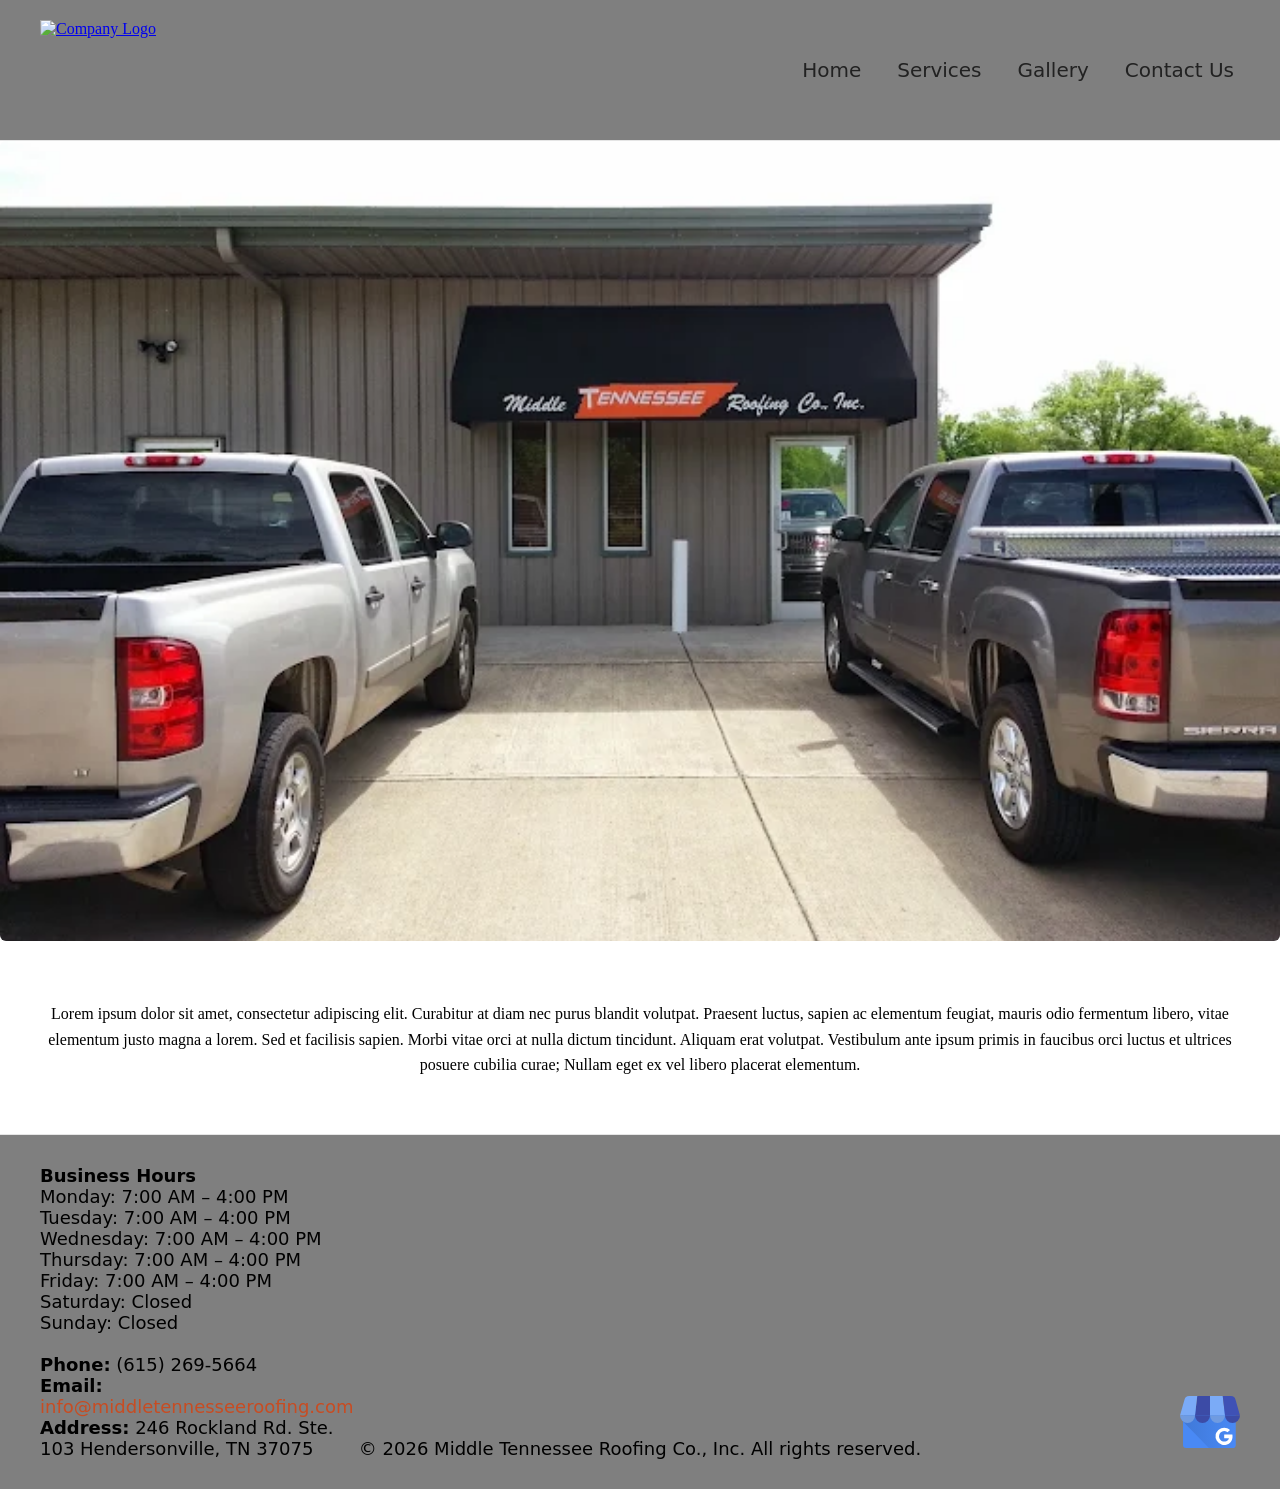
==== index.html @ 2bca6677 "initial" ====
<!DOCTYPE html>
<html lang="en">
<head>
  <meta charset="UTF-8">
  <meta name="viewport" content="width=device-width, initial-scale=1">
  <title>Home</title>

  <!-- CSS -->
  <link rel="stylesheet" href="/css/styles.css">

  <!-- Favicon -->
  <link rel="icon" href="/favicon.ico" type="image/x-icon">
</head>
<body>

  <!-- Top Banner -->
  <div id="header"></div>

  <!-- Main Content -->
  <main>
    <!-- Large Image at Top -->
    <div class="hero-image">
      <img src="/images/aboutUsImage.JPG " alt="Hero Image">
    </div>

    <!-- Placeholder Text -->
    <section class="about-text">
      <p>
        Lorem ipsum dolor sit amet, consectetur adipiscing elit. Curabitur at diam nec purus blandit
        volutpat. Praesent luctus, sapien ac elementum feugiat, mauris odio fermentum libero, 
        vitae elementum justo magna a lorem. Sed et facilisis sapien. Morbi vitae orci at nulla 
        dictum tincidunt. Aliquam erat volutpat. Vestibulum ante ipsum primis in faucibus orci 
        luctus et ultrices posuere cubilia curae; Nullam eget ex vel libero placerat elementum.
      </p>
    </section>
  </main>

  <!-- Bottom Footer -->
  <div id="footer"></div>

 

  <!-- Load main JavaScript -->
<script src="/js/main.js"></script>

</body>
</html>
---- css/styles.css ----
body {
  margin: 0;
}

/* Lightbox Styles */

#lightbox {
  position: fixed;
  top: 0;
  left: 0;
  width: 100%;
  height: 100%;
  background: rgba(0,0,0,0.85);
  display: none;
  align-items: center;
  justify-content: center;
  z-index: 2000;
}

#lightbox img {
  max-width: 90%;
  max-height: 90%;
  border-radius: 6px;
}


/* Tooltip container */
.google {
  position: relative;
  display: inline-block;
  text-align: center;
}

.bbb{
  position: relative;
  display: inline-block;
}
/* Tooltip text */
.tooltip-text {
  visibility: hidden;
  background-color: black;
  color: white;
  text-align: center;
  padding: 6px 10px;
  border-radius: 4px;

  position: absolute;
  bottom: 105%; /* above the image */
  left: 50%;
  transform: translateX(-50%);

  white-space: nowrap;
  font-size: 14px;
  z-index: 10;
}

/* Show tooltip on hover */
.bbb:hover .tooltip-text {
  visibility: visible;


}

.google:hover .tooltip-text {
  visibility: visible;
}
/* ---------------------------
   CONTACT US PAGE
---------------------------- */
.contact-title-section {
  text-align: left;
  padding: 60px 32px;
}

.contact-title-section h1 {
  font-size: 32px;
  margin-bottom: 20px;
}

.contact-title-section .placeholder-text {
  font-size: 16px;
  line-height: 1.6;
  max-width: 700px;
  margin: 0 auto 40px;
}

.contact-iframe-container iframe{
  width: 100%;
  height: 1200px;
  border: none;

}





/* ---------------------------
   Residential Title Section
---------------------------- */

.residential-title-section {
  text-align: left;
  padding: 40px 40px;
}

.residential-title-section h1 {
  font-size: 32px;
  margin-bottom: 20px;
}


/* ---------------------------
   Residential Section
---------------------------- */

.residential-section {
  text-align: left;
  padding: 40px 40px; /* keeps grid close to screen edges */
}

.residential-section h2 {
  font-size: 28px;
  margin-bottom: 12px;
}


/* ---------------------------
   Residential Image Grid
---------------------------- */

.residential-grid {
  display: grid;

  /* responsive columns that expand across the screen */
  grid-template-columns: repeat(auto-fit, minmax(350px, 1fr));

  gap: 20px;
  margin-top: 20px;
}


/* Images */

.residential-grid img {
  width: 100%;      /* fills the grid column */
  height: 350px;    /* consistent image height */

  object-fit: cover; /* prevents distortion */
  border-radius: 6px;

  display: block;
}


/* Placeholder text */

.placeholder-text {
  font-size: 16px;
  line-height: 1.6;

  max-width: 800px;
  margin: 0 auto 20px;

  text-align: center;
}

/* make the residential images click*/
.residential-grid img {
  cursor: pointer;
  transition: transform 0.2s ease;
}



/* ---------------------------
   COMMERCIAL GRID SECTIONS
---------------------------- */

.commercial-title-section {
  text-align: left;
  padding: 40px 40px;
}

.commercial-title-section h1 {
  font-size: 32px;
  margin-bottom: 20px;
}

.commercial-section {
  text-align: left;
  padding: 40px 40px;
}

.commercial-section h2 {
  font-size: 28px;
  margin-bottom: 12px;
}

/* make the commercial images click*/
.commercial-grid img {
  cursor: pointer;
  transition: transform 0.2s ease;
}



/* ---------------------------
   Commercial Image Grid
---------------------------- */

.commercial-grid {
  display: grid;

  /* responsive columns that expand across the screen */
  grid-template-columns: repeat(auto-fit, minmax(350px, 1fr));

  gap: 20px;
  margin-top: 20px;
}


/* Images */

.commercial-grid img {
  width: 100%;       /* fills the grid column */
  height: 250px;     /* consistent image height */

  object-fit: cover; /* prevents distortion */
  border-radius: 6px;

  display: block;
}


/* Placeholder text */

.placeholder-text {
  font-size: 16px;
  line-height: 1.6;

  max-width: 800px;
  margin: 0 auto 20px;

  text-align: center;
}





.bottom-banner {
  display: grid;
  grid-template-columns: 1fr auto 1fr;

  align-items: end;   /* keeps center/right at bottom */

  padding: 30px 40px;
  background-color: #7f7f7f;
  border-top: 1px solid #e5e5e5;

  font-family: system-ui, sans-serif;
  font-size: 18px;
}

/* LEFT (UNCHANGED) */

.footer-left {
  justify-self: start;
}

/* CENTER */

.footer-center {
  justify-self: center;
  align-self: end;
  text-align: center;
}

/* RIGHT */

.footer-right {
  justify-self: end;

  display: flex;
  flex-direction: column;
  align-items: center;

  gap: 6px;  /* keeps heading close to logos */
}

/* logos */

.footer-logos {
  display: flex;
  align-items: center;
  gap: 30px; /* space between BBB and Google */
}

.footer-logos iframe {
  width: 110px;
  border: 0;
}

.footer-logos img {
  width: 60px;
}
/* Generic hover caption for links wrapping images or iframes */
.hover-caption {
  position: relative;        /* container for overlay */
  display: inline-block;
  text-decoration: none;     /* remove underline */
}



/* ---------------------------
   TOP BANNER
---------------------------- */
.top-banner {
  display: flex;
  align-items: center;             /* vertically center logo and nav */
  justify-content: space-between;  /* logo left, nav right */
  padding: 20px 40px;              /* larger gray box, more space from edges */
  background-color: #7f7f7f;      /* gray background */
  border-bottom: 1px solid #e5e5e5;
  flex-wrap: wrap;                 /* allow wrapping on small screens */
}

/* Logo */
.top-banner .logo img {
  height: 100px;   /* taller logo */
  width: auto;    /* maintain aspect ratio */
  display: block;
}



/* ---------------------------
   NAVIGATION
---------------------------- */
nav ul {
  list-style: none;
  display: flex;
  align-items: center;
  gap: 24px;      /* space between menu items */
}

nav a,
.dropdown-toggle {
  font-family: system-ui, -apple-system, BlinkMacSystemFont, "Segoe UI", sans-serif;
  font-size: 20px;
  color: #222;
  text-decoration: none;
  background: none;
  border: none;
  cursor: pointer;
  padding: 8px 6px;
}

/* Hover */
nav a:hover,
.dropdown-toggle:hover {
  color: #0077cc;
}

/* ---------------------------
   DROPDOWN MENU
---------------------------- */
.dropdown {
  position: relative; /* ensures dropdown positions correctly */
}

.dropdown-content {
  position: absolute;
  top: 100%;
  left: 0;
  min-width: 220px;
  background-color: #ffffff;
  border: 1px solid #ddd;
  box-shadow: 0 8px 20px rgba(0, 0, 0, 0.08);
  opacity: 0;
  visibility: hidden;
  transform: translateY(8px);
  transition: opacity 0.2s ease, transform 0.2s ease;
  z-index: 1000;

  display: flex;        /* use flex for alignment */
  flex-direction: column; /* stack links vertically */
}

.dropdown-content {
  padding: 0;
  margin: 0;
  list-style: none;
}

.dropdown-content li {
  padding: 0;
  margin: 0;
  list-style: none;

}

.dropdown-content li a {
  display: block;
  width: 100%;
  text-align: center;
  padding: 10px 0;
}

.dropdown-content li a:hover {
  background-color: #f5f5f5;
}

.dropdown-content.show {
  opacity: 1;
  visibility: visible;
  transform: translateY(0);
}



/* ---------------------------
   GALLERY GRID
---------------------------- */

.gallery-page {
  padding: 32px 40px;
}

.gallery-grid {
  display: grid;
  grid-template-columns: repeat(6, 1fr);
  gap: 12px;
}

.gallery-grid img {
  width: 100%;
  aspect-ratio: 1 / 1;
  object-fit: cover;
  border-radius: 6px;
}

/* make the gallery images click*/
.gallery-grid img {
  cursor: pointer;
  transition: transform 0.2s ease;
}

.galllery-grid img:hover {
  transform: scale(1.05);
}

/* make the gallery images click*/
.gallery-grid img {
  cursor: pointer;
  transition: transform 0.2s ease;
}


/* ---------------------------
   HERO IMAGE
---------------------------- */
.hero-image img {
  width: 100%;
  height: 800px; /* adjust as needed */
  object-fit: cover; /* keeps image from stretching */
  border-radius: 6px;
}

/* ---------------------------
   ABOUT / PLACEHOLDER TEXT
---------------------------- */
.about-text {
  padding: 40px 32px;
  font-size: 16px;
  line-height: 1.6;
  text-align: center; /* centers the text */
}


.gutters-section,
.gutter-screens-section {
  padding: 40px 40px;
  text-align: left;
}

.gutters-section h1,
.gutter-screens-section h2 {
  font-size: 32px;
  margin-bottom: 20px;
}

.gutters-grid {
  width: 100%;
}

.gutters-grid img {
  width: 100%;
  max-height: 750px;
  height: auto;
  object-fit: cover;
  border-radius: 6px;
  display: block;
  margin: 0 auto;

  cursor: pointer;
  transition: transform 0.2s ease;
}







/* ---------------------------
   MOBILE / TABLET RESPONSIVE
---------------------------- */

/* Tablets */
@media (max-width: 1024px) {

  .gallery-grid {
    grid-template-columns: repeat(3, 1fr);
  }

  .residential-grid,
  .commercial-grid {
    grid-template-columns: repeat(auto-fit, minmax(250px, 1fr));
  }

  .hero-image img {
    height: 500px;
  }

}


/* Phones */
@media (max-width: 768px) {

  /* Top banner stack */
  .top-banner {
    flex-direction: column;
    align-items: center;
    gap: 15px;
  }

  nav ul {
    flex-wrap: wrap;
    justify-content: center;
    gap: 14px;
  }

  nav a,
  .dropdown-toggle {
    font-size: 18px;
  }

  /* Reduce padding */
  .gallery-page,
  .residential-section,
  .commercial-section,
  .gutters-section,
  .gutter-screens-section {
    padding: 24px 16px;
  }

  /* Gallery */
  .gallery-grid {
    grid-template-columns: repeat(2, 1fr);
  }

  /* Residential & commercial grids */
  .residential-grid,
  .commercial-grid {
    grid-template-columns: 1fr;
  }

  .residential-grid img {
    height: 250px;
  }

  .commercial-grid img {
    height: 200px;
  }

  /* Hero image */
  .hero-image img {
    height: 350px;
  }

  /* Footer stack */
  .bottom-banner {
    grid-template-columns: 1fr;
    text-align: center;
    gap: 20px;
  }

  .footer-left,
  .footer-center,
  .footer-right {
    justify-self: center;
  }

  .footer-logos {
    justify-content: center;
  }

}


/* Small phones */
@media (max-width: 480px) {

  .gallery-grid {
    grid-template-columns: 1fr;
  }

  nav a,
  .dropdown-toggle {
    font-size: 16px;
  }

  .top-banner .logo img {
    height: 70px;
  }

  .hero-image img {
    height: 250px;
  }

}
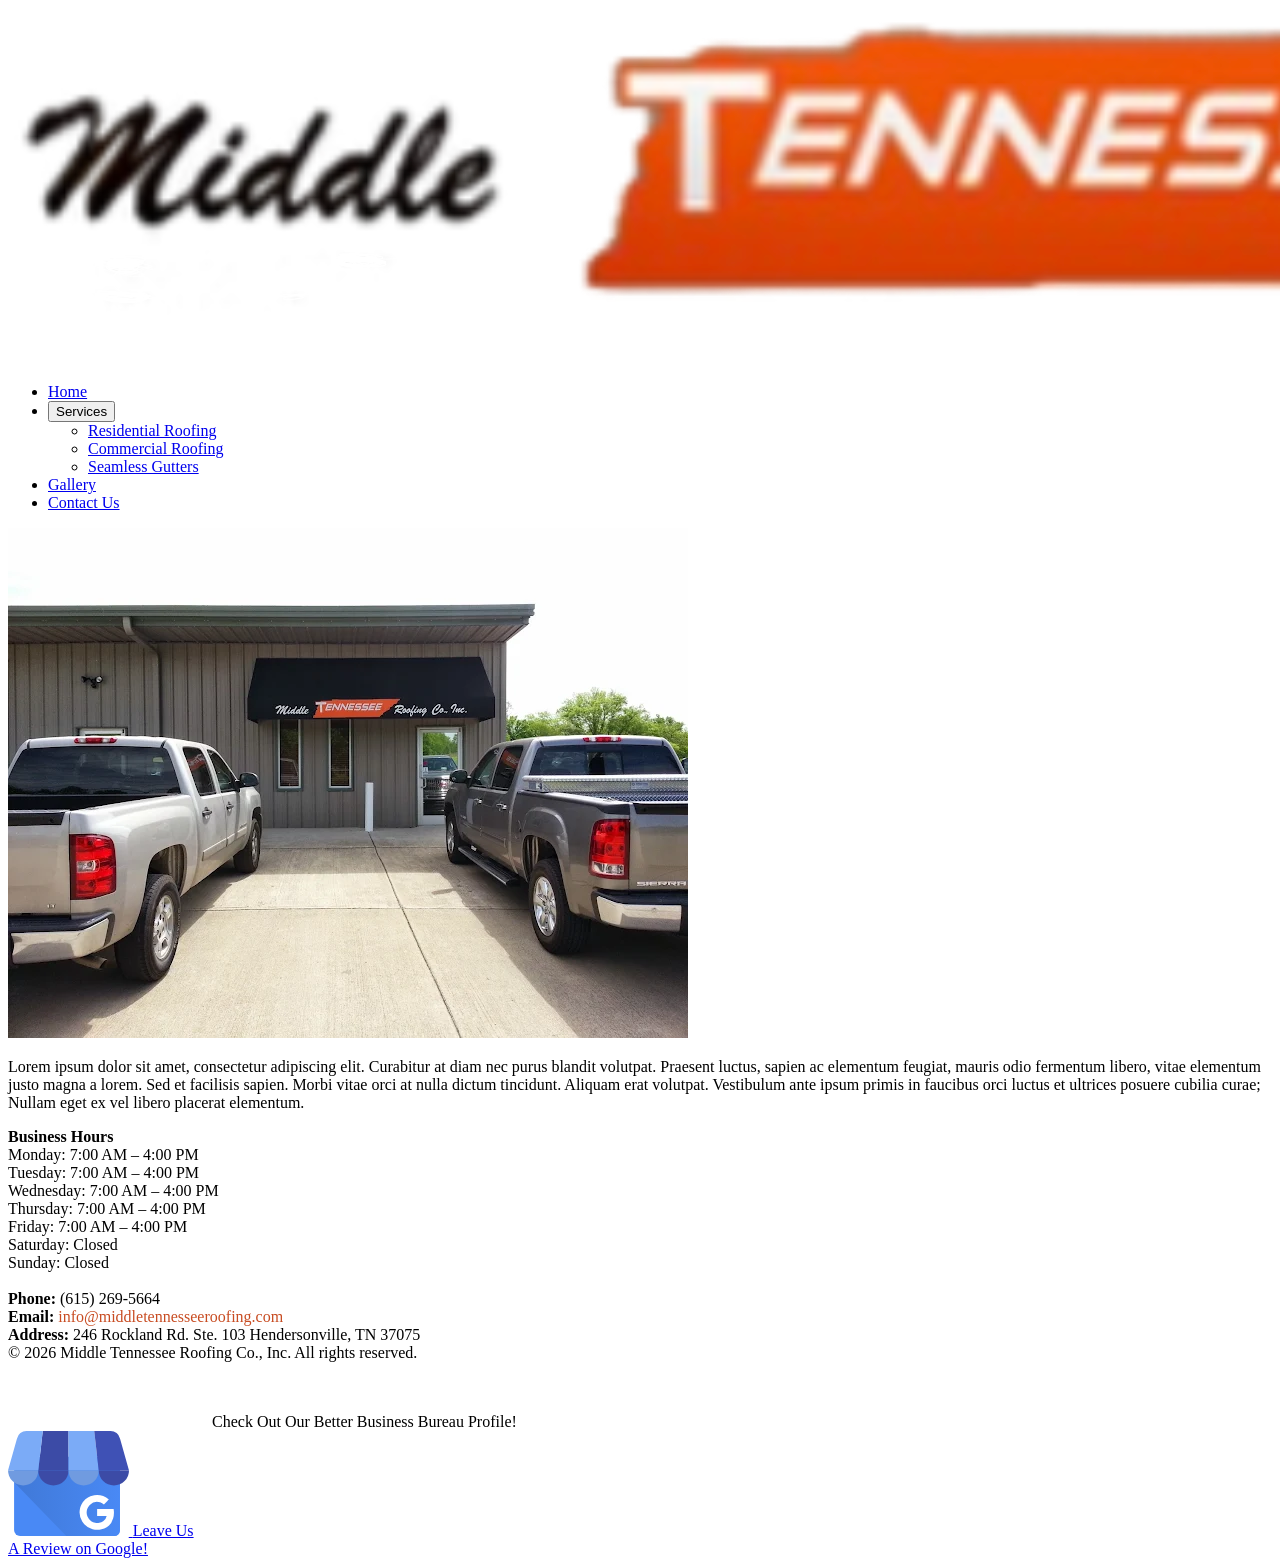
==== commit dc7a060d: "fixed links and added favicon" ====
--- a/index.html
+++ b/index.html
@@ -6,10 +6,10 @@
   <title>Home</title>
 
   <!-- CSS -->
-  <link rel="stylesheet" href="/css/styles.css">
+  <link rel="stylesheet" href="/mtrSite/css/styles.css">
 
   <!-- Favicon -->
-  <link rel="icon" href="/favicon.ico" type="image/x-icon">
+  <link rel="icon" href="/mtrSite/favicon.ico" type="image/x-icon">
 </head>
 <body>
 
@@ -20,7 +20,7 @@
   <main>
     <!-- Large Image at Top -->
     <div class="hero-image">
-      <img src="/images/aboutUsImage.JPG " alt="Hero Image">
+      <img src="images/aboutUsImage.JPG " alt="Hero Image">
     </div>
 
     <!-- Placeholder Text -->
@@ -41,7 +41,7 @@
  
 
   <!-- Load main JavaScript -->
-<script src="/js/main.js"></script>
+<script src="js/main.js"></script>
 
 </body>
 </html>
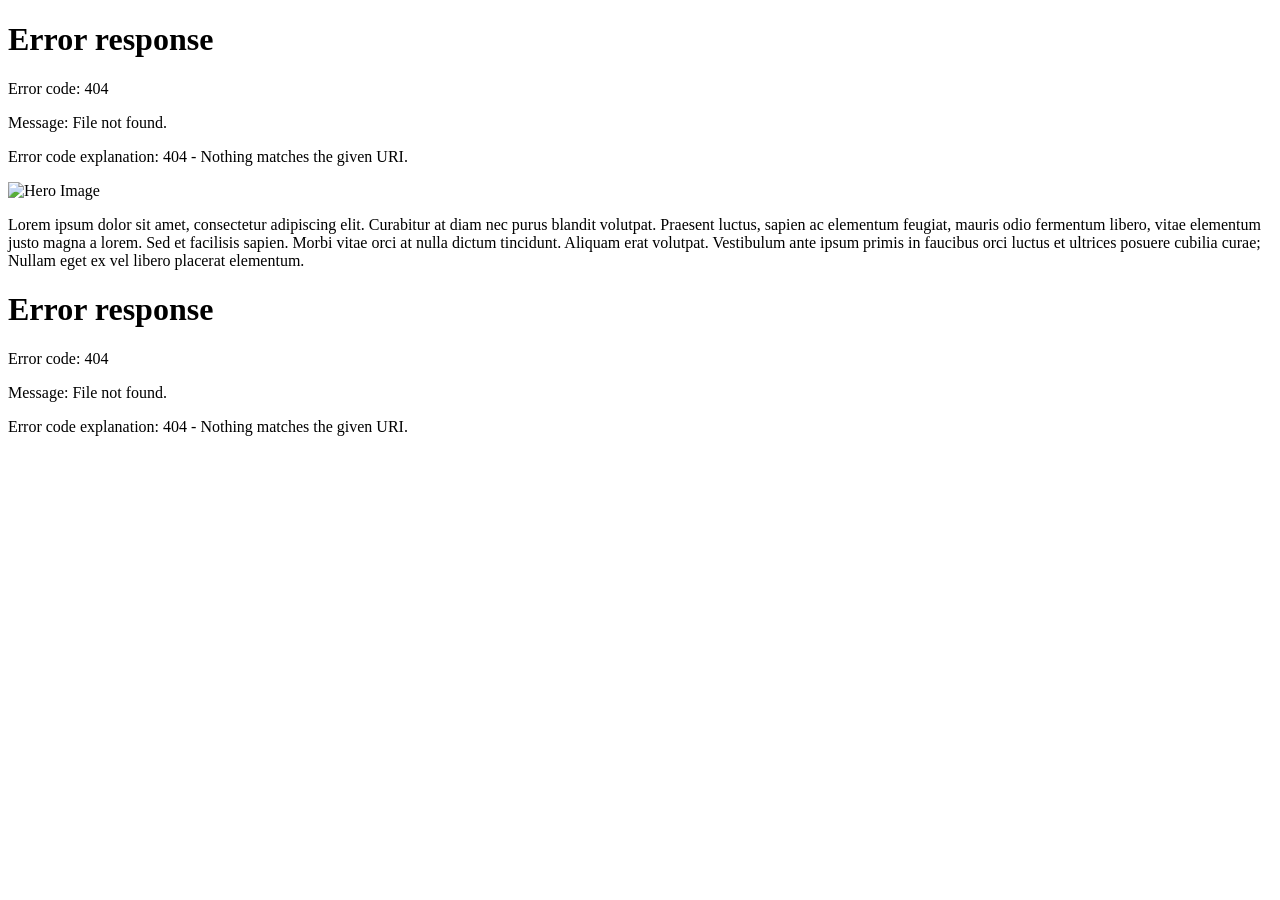
==== commit 4a6a5815: "fixed more links" ====
--- a/index.html
+++ b/index.html
@@ -20,7 +20,7 @@
   <main>
     <!-- Large Image at Top -->
     <div class="hero-image">
-      <img src="images/aboutUsImage.JPG " alt="Hero Image">
+      <img src="/mtrSite/images/aboutUsImage.JPG" alt="Hero Image">
     </div>
 
     <!-- Placeholder Text -->
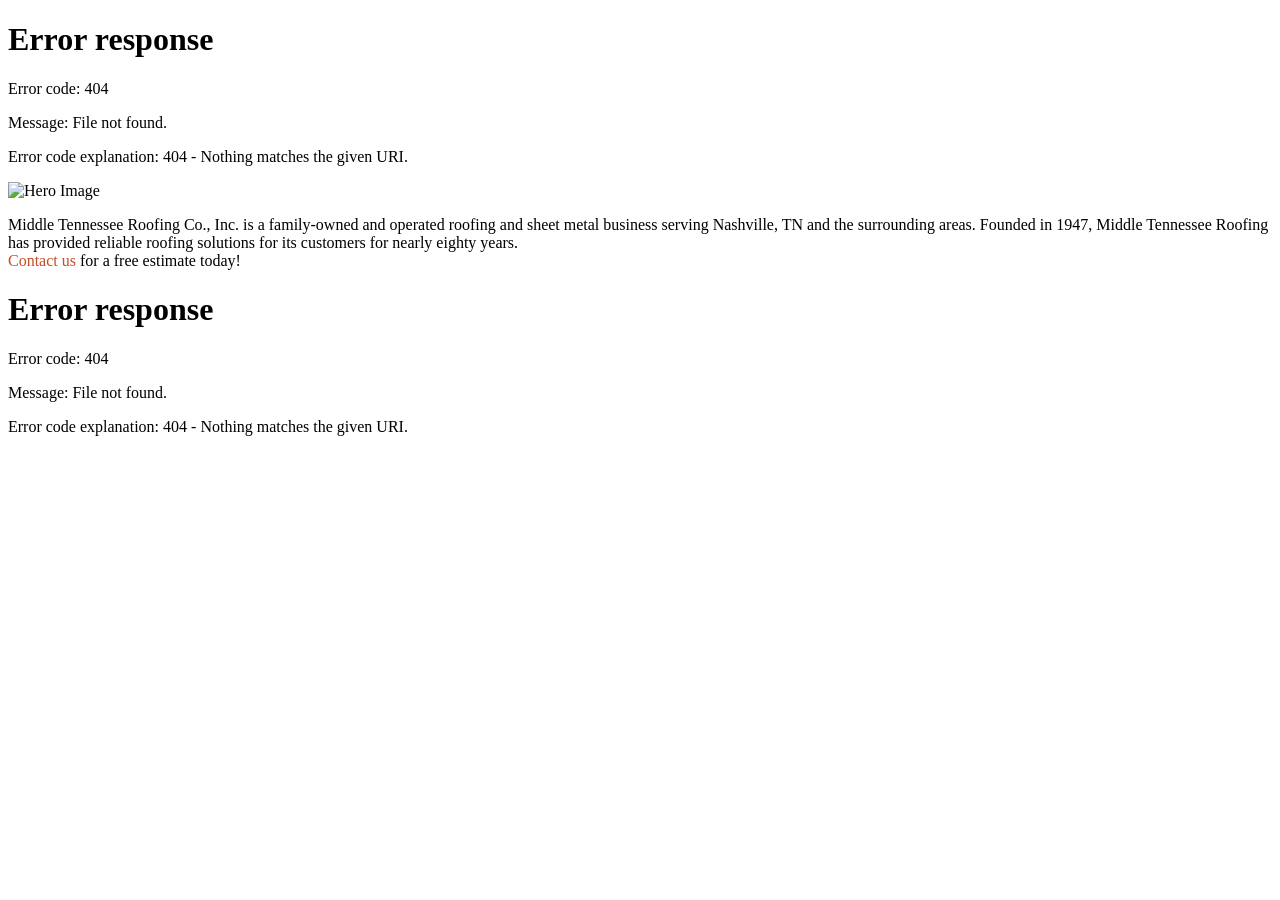
==== commit d90021f6: "added about text and contact text" ====
--- a/index.html
+++ b/index.html
@@ -26,11 +26,8 @@
     <!-- Placeholder Text -->
     <section class="about-text">
       <p>
-        Lorem ipsum dolor sit amet, consectetur adipiscing elit. Curabitur at diam nec purus blandit
-        volutpat. Praesent luctus, sapien ac elementum feugiat, mauris odio fermentum libero, 
-        vitae elementum justo magna a lorem. Sed et facilisis sapien. Morbi vitae orci at nulla 
-        dictum tincidunt. Aliquam erat volutpat. Vestibulum ante ipsum primis in faucibus orci 
-        luctus et ultrices posuere cubilia curae; Nullam eget ex vel libero placerat elementum.
+       Middle Tennessee Roofing Co., Inc. is a family-owned and operated roofing and sheet metal business serving Nashville, TN and the surrounding areas. Founded in 1947, Middle Tennessee Roofing has provided reliable roofing solutions for its customers for nearly eighty years. <br> 
+       <a href="/mtrSite/contactUs/" style = "color: #C84C22; text-decoration: none;">Contact us</a> for a free estimate today!
       </p>
     </section>
   </main>
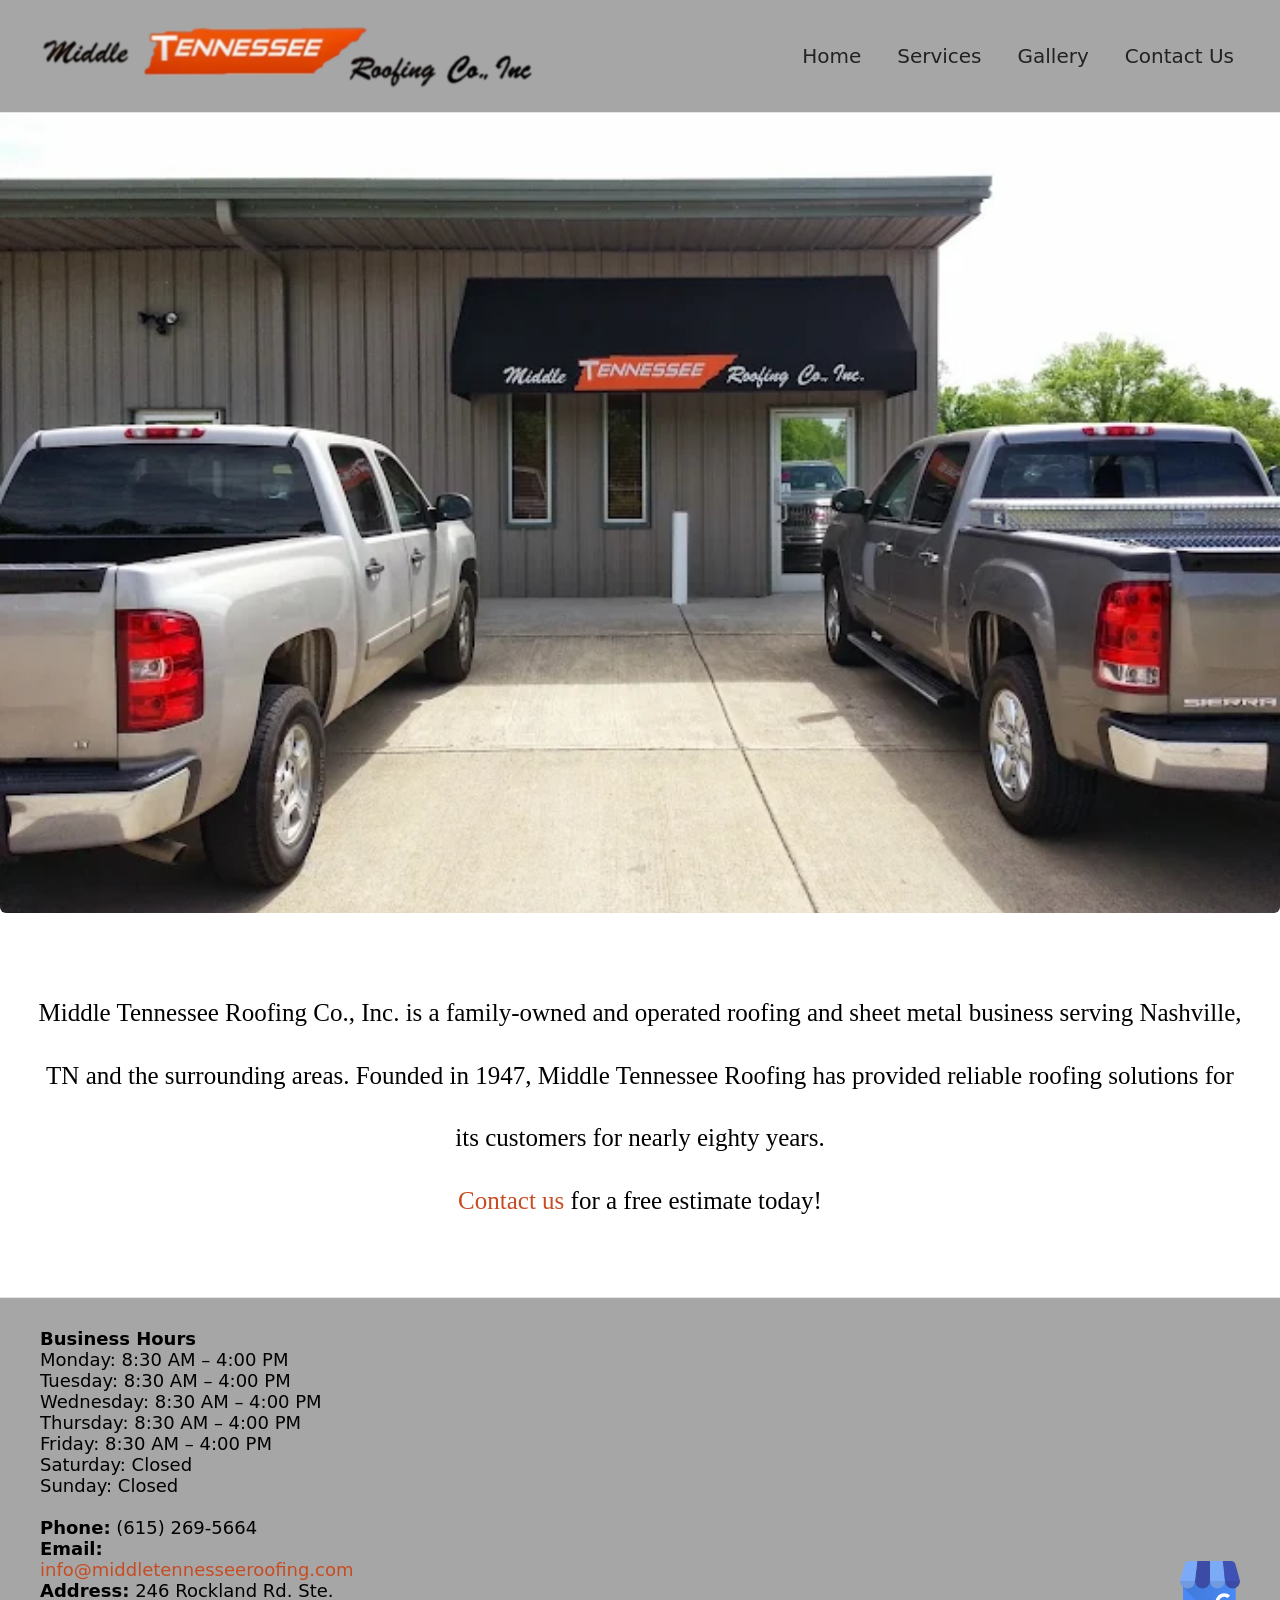
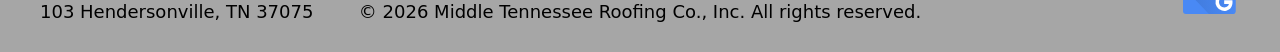
==== commit 04b60ab9: "new links" ====
--- a/index.html
+++ b/index.html
@@ -6,10 +6,10 @@
   <title>Home</title>
 
   <!-- CSS -->
-  <link rel="stylesheet" href="/mtrSite/css/styles.css">
+  <link rel="stylesheet" href="/css/styles.css">
 
   <!-- Favicon -->
-  <link rel="icon" href="/mtrSite/favicon.ico" type="image/x-icon">
+  <link rel="icon" href="/favicon.ico" type="image/x-icon">
 </head>
 <body>
 
@@ -20,14 +20,14 @@
   <main>
     <!-- Large Image at Top -->
     <div class="hero-image">
-      <img src="/mtrSite/images/aboutUsImage.JPG" alt="Hero Image">
+      <img src="/images/aboutUsImage.JPG" alt="Hero Image">
     </div>
 
     <!-- Placeholder Text -->
     <section class="about-text">
       <p>
        Middle Tennessee Roofing Co., Inc. is a family-owned and operated roofing and sheet metal business serving Nashville, TN and the surrounding areas. Founded in 1947, Middle Tennessee Roofing has provided reliable roofing solutions for its customers for nearly eighty years. <br> 
-       <a href="/mtrSite/contactUs/" style = "color: #C84C22; text-decoration: none;">Contact us</a> for a free estimate today!
+       <!--<a href="/mtrSite/contactUs/"--> <a href="/contactUs/" Contact Us style = "color: #C84C22; text-decoration: none;">Contact us</a> for a free estimate today!
       </p>
     </section>
   </main>
--- a/css/styles.css
+++ b/css/styles.css
@@ -0,0 +1,672 @@
+body {
+  margin: 0;
+}
+
+.service-text {
+  padding: 40px 32px;
+  font-size: 25px;
+  line-height: 2.5;
+  text-align: center; /* centers the text */
+}
+
+
+
+/* Lightbox Styles */
+
+#lightbox {
+  position: fixed;
+  top: 0;
+  left: 0;
+  width: 100%;
+  height: 100%;
+  background: rgba(0,0,0,0.85);
+  display: none;
+  align-items: center;
+  justify-content: center;
+  z-index: 2000;
+}
+
+#lightbox img {
+  max-width: 90%;
+  max-height: 90%;
+  border-radius: 6px;
+}
+
+
+/* Tooltip container */
+.google {
+  position: relative;
+  display: inline-block;
+  text-align: center;
+}
+
+.bbb{
+  position: relative;
+  display: inline-block;
+}
+/* Tooltip text */
+.tooltip-text {
+  visibility: hidden;
+  background-color: black;
+  color: white;
+  text-align: center;
+  padding: 6px 10px;
+  border-radius: 4px;
+
+  position: absolute;
+  bottom: 105%; /* above the image */
+  left: 50%;
+  transform: translateX(-50%);
+
+  white-space: nowrap;
+  font-size: 14px;
+  z-index: 10;
+}
+
+/* Show tooltip on hover */
+.bbb:hover .tooltip-text {
+  visibility: visible;
+
+
+}
+
+.google:hover .tooltip-text {
+  visibility: visible;
+}
+/* ---------------------------
+   CONTACT US PAGE
+---------------------------- */
+.contact-title-section {
+  text-align: left;
+  padding: 60px 32px;
+}
+
+.contact-title-section h1 {
+  font-size: 32px;
+  margin-bottom: 20px;
+}
+
+
+.contact-iframe-container iframe{
+  width: 100%;
+  height: 1200px;
+  border: none;
+
+}
+
+
+.contactUs-text {
+  padding: 40px 32px;
+  font-size: 25px;
+  line-height: 2.5;
+  text-align: center; /* centers the text */
+}
+
+
+/* ---------------------------
+   Residential Title Section
+---------------------------- */
+
+.residential-title-section {
+  text-align: left;
+  padding: 40px 40px;
+}
+
+.residential-title-section h1 {
+  font-size: 32px;
+  margin-bottom: 20px;
+}
+
+
+/* ---------------------------
+   Residential Section
+---------------------------- */
+
+.residential-section {
+  text-align: left;
+  padding: 40px 40px; /* keeps grid close to screen edges */
+}
+
+.residential-section h2 {
+  font-size: 28px;
+  margin-bottom: 12px;
+}
+
+
+/* ---------------------------
+   Residential Image Grid
+---------------------------- */
+
+.residential-grid {
+  display: grid;
+
+  /* responsive columns that expand across the screen */
+  grid-template-columns: repeat(auto-fit, minmax(350px, 1fr));
+
+  gap: 20px;
+  margin-top: 20px;
+}
+
+
+/* Images */
+
+.residential-grid img {
+  width: 100%;      /* fills the grid column */
+  height: 350px;    /* consistent image height */
+
+  object-fit: cover; /* prevents distortion */
+  border-radius: 6px;
+
+  display: block;
+}
+
+
+/* Placeholder text */
+
+.placeholder-text {
+  font-size: 16px;
+  line-height: 1.6;
+
+  max-width: 800px;
+  margin: 0 auto 20px;
+
+  text-align: center;
+}
+
+/* make the residential images click*/
+.residential-grid img {
+  cursor: pointer;
+  transition: transform 0.2s ease;
+}
+
+
+
+/* ---------------------------
+   COMMERCIAL GRID SECTIONS
+---------------------------- */
+
+.commercial-title-section {
+  text-align: left;
+  padding: 40px 40px;
+}
+
+.commercial-title-section h1 {
+  font-size: 32px;
+  margin-bottom: 20px;
+}
+
+.commercial-section {
+  text-align: left;
+  padding: 40px 40px;
+}
+
+.commercial-section h2 {
+  font-size: 28px;
+  margin-bottom: 12px;
+}
+
+/* make the commercial images click*/
+.commercial-grid img {
+  cursor: pointer;
+  transition: transform 0.2s ease;
+}
+
+
+
+/* ---------------------------
+   Commercial Image Grid
+---------------------------- */
+
+.commercial-grid {
+  display: grid;
+
+  /* responsive columns that expand across the screen */
+  grid-template-columns: repeat(auto-fit, minmax(350px, 1fr));
+
+  gap: 20px;
+  margin-top: 20px;
+}
+
+
+/* Images */
+
+.commercial-grid img {
+  width: 100%;       /* fills the grid column */
+  height: 250px;     /* consistent image height */
+
+  object-fit: cover; /* prevents distortion */
+  border-radius: 6px;
+
+  display: block;
+}
+
+
+/* Placeholder text */
+
+.placeholder-text {
+  font-size: 16px;
+  line-height: 1.6;
+
+  max-width: 800px;
+  margin: 0 auto 20px;
+
+  text-align: center;
+}
+
+
+
+
+
+.bottom-banner {
+  display: grid;
+  grid-template-columns: 1fr auto 1fr;
+
+  align-items: end;   /* keeps center/right at bottom */
+
+  padding: 30px 40px;
+   background-color: #a6a6a6;
+  border-top: 1px solid #e5e5e5;
+
+  font-family: system-ui, sans-serif;
+  font-size: 18px;
+}
+
+/* LEFT (UNCHANGED) */
+
+.footer-left {
+  justify-self: start;
+}
+
+/* CENTER */
+
+.footer-center {
+  justify-self: center;
+  align-self: end;
+  text-align: center;
+}
+
+/* RIGHT */
+
+.footer-right {
+  justify-self: end;
+
+  display: flex;
+  flex-direction: column;
+  align-items: center;
+
+  gap: 6px;  /* keeps heading close to logos */
+}
+
+/* logos */
+
+.footer-logos {
+  display: flex;
+  align-items: center;
+  gap: 30px; /* space between BBB and Google */
+}
+
+.bbb {
+  width: 200px;
+  height: 65px;
+ 
+  overflow: hidden;
+}
+
+.footer-logos img {
+  width: 60px;
+}
+/* Generic hover caption for links wrapping images or iframes */
+.hover-caption {
+  position: relative;        /* container for overlay */
+  display: inline-block;
+  text-decoration: none;     /* remove underline */
+}
+
+
+
+/* ---------------------------
+   TOP BANNER
+---------------------------- */
+.top-banner {
+  display: flex;
+  align-items: center;             /* vertically center logo and nav */
+  justify-content: space-between;  /* logo left, nav right */
+  padding: 20px 40px;              /* larger gray box, more space from edges */
+  background-color: #a6a6a6;      /* gray background */
+  border-bottom: 1px solid #e5e5e5;
+  flex-wrap: wrap;                 /* allow wrapping on small screens */
+}
+
+.logo {
+   width: clamp(300px, 45vw, 500px);
+  height: auto;
+}
+
+.logo img {
+  width: 100%;
+  height: auto;
+  display: block;
+}
+
+
+/* ---------------------------
+   NAVIGATION
+---------------------------- */
+nav ul {
+  list-style: none;
+  display: flex;
+  align-items: center;
+  gap: 24px;      /* space between menu items */
+}
+
+nav a,
+.dropdown-toggle {
+  font-family: system-ui, -apple-system, BlinkMacSystemFont, "Segoe UI", sans-serif;
+  font-size: 20px;
+  color: #222;
+  text-decoration: none;
+  background: none;
+  border: none;
+  cursor: pointer;
+  padding: 8px 6px;
+}
+
+/* Hover */
+nav a:hover,
+.dropdown-toggle:hover {
+  color: #0077cc;
+}
+
+/* ---------------------------
+   DROPDOWN MENU
+---------------------------- */
+.dropdown {
+  position: relative; /* ensures dropdown positions correctly */
+}
+
+.dropdown-content {
+  position: absolute;
+  top: 100%;
+  left: 0;
+  min-width: 220px;
+  background-color: #ffffff;
+  border: 1px solid #ddd;
+  box-shadow: 0 8px 20px rgba(0, 0, 0, 0.08);
+  opacity: 0;
+  visibility: hidden;
+  transform: translateY(8px);
+  transition: opacity 0.2s ease, transform 0.2s ease;
+  z-index: 1000;
+
+  display: flex;        /* use flex for alignment */
+  flex-direction: column; /* stack links vertically */
+}
+
+.dropdown-content {
+  padding: 0;
+  margin: 0;
+  list-style: none;
+}
+
+.dropdown-content li {
+  padding: 0;
+  margin: 0;
+  list-style: none;
+
+}
+
+.dropdown-content li a {
+  display: block;
+  width: 100%;
+  text-align: center;
+  padding: 10px 0;
+}
+
+.dropdown-content li a:hover {
+  background-color: #f5f5f5;
+}
+
+.dropdown-content.show {
+  opacity: 1;
+  visibility: visible;
+  transform: translateY(0);
+}
+
+
+
+/* ---------------------------
+   GALLERY GRID
+---------------------------- */
+
+.gallery-page {
+  padding: 32px 40px;
+}
+
+.gallery-grid {
+  display: grid;
+  grid-template-columns: repeat(6, 1fr);
+  gap: 12px;
+}
+
+.gallery-grid img {
+  width: 100%;
+  aspect-ratio: 1 / 1;
+  object-fit: cover;
+  border-radius: 6px;
+}
+
+/* make the gallery images click*/
+.gallery-grid img {
+  cursor: pointer;
+  transition: transform 0.2s ease;
+}
+
+.galllery-grid img:hover {
+  transform: scale(1.05);
+}
+
+/* make the gallery images click*/
+.gallery-grid img {
+  cursor: pointer;
+  transition: transform 0.2s ease;
+}
+
+
+/* ---------------------------
+   HERO IMAGE
+---------------------------- */
+.hero-image img {
+  width: 100%;
+  height: 800px; /* adjust as needed */
+  object-fit: cover; /* keeps image from stretching */
+  border-radius: 6px;
+}
+
+/* ---------------------------
+   ABOUT / PLACEHOLDER TEXT
+---------------------------- */
+.about-text {
+  padding: 40px 32px;
+  font-size: 25px;
+  line-height: 2.5;
+  text-align: center; /* centers the text */
+}
+
+
+.gutters-section,
+.gutter-screens-section {
+  padding: 40px 40px;
+  text-align: left;
+}
+
+.gutters-section h1,
+.gutter-screens-section h2 {
+  font-size: 32px;
+  margin-bottom: 20px;
+}
+
+.gutters-grid {
+  width: 100%;
+}
+
+.gutters-grid img {
+  width: 100%;
+  max-height: 750px;
+  height: auto;
+  object-fit: cover;
+  border-radius: 6px;
+  display: block;
+  margin: 0 auto;
+
+  cursor: pointer;
+  transition: transform 0.2s ease;
+}
+
+
+
+
+
+
+
+/* ---------------------------
+   MOBILE / TABLET RESPONSIVE
+---------------------------- */
+
+/* Tablets */
+@media (max-width: 1024px) {
+
+  .gallery-grid {
+    grid-template-columns: repeat(3, 1fr);
+  }
+
+  .residential-grid,
+  .commercial-grid {
+    grid-template-columns: repeat(auto-fit, minmax(250px, 1fr));
+  }
+
+  .hero-image img {
+    height: 500px;
+  }
+
+  .service-text,
+  .about-text,
+  .contactUs-text {
+    padding: 32px 24px;
+    font-size: 22px;
+    line-height: 2.0;
+  }
+
+}
+
+
+/* Phones */
+@media (max-width: 768px) {
+.top-banner {
+  padding: 10px 16px;
+}
+
+  /* Top banner stack */
+  .top-banner {
+    flex-direction: column;
+    align-items: center;
+    gap: 15px;
+  }
+
+  nav ul {
+    flex-wrap: wrap;
+    justify-content: center;
+    gap: 14px;
+  }
+
+  nav a,
+  .dropdown-toggle {
+    font-size: 18px;
+  }
+
+  .service-text,
+  .about-text,
+  .contactUs-text {
+    padding: 28px 20px;
+    font-size: 19px;
+    line-height: 1.8;
+  }
+
+  /* Reduce padding */
+  .gallery-page,
+  .residential-section,
+  .commercial-section,
+  .gutters-section,
+  .gutter-screens-section {
+    padding: 24px 16px;
+  }
+
+  /* Gallery */
+  .gallery-grid {
+    grid-template-columns: repeat(2, 1fr);
+  }
+
+  /* Residential & commercial grids */
+  .residential-grid,
+  .commercial-grid {
+    grid-template-columns: 1fr;
+  }
+
+  .residential-grid img {
+    height: 250px;
+  }
+
+  .commercial-grid img {
+    height: 200px;
+  }
+
+  /* Hero image */
+  .hero-image img {
+    height: 350px;
+  }
+
+  /* Footer stack */
+  .bottom-banner {
+    grid-template-columns: 1fr;
+    background-color: #a6a6a6;
+    text-align: center;
+    gap: 20px;
+  }
+
+  .footer-left,
+  .footer-center,
+  .footer-right {
+    justify-self: center;
+  }
+
+  .footer-logos {
+    justify-content: center;
+  }
+
+}
+
+
+/* Small phones */
+@media (max-width: 480px) {
+
+  .gallery-grid {
+    grid-template-columns: 1fr;
+  }
+
+  nav a,
+  .dropdown-toggle {
+    font-size: 16px;
+  }
+
+  .service-text,
+  .about-text,
+  .contactUs-text {
+    padding: 24px 16px;
+    font-size: 17px;
+    line-height: 1.7;
+  }
+
+  .hero-image img {
+    height: 250px;
+  }
+
+}
